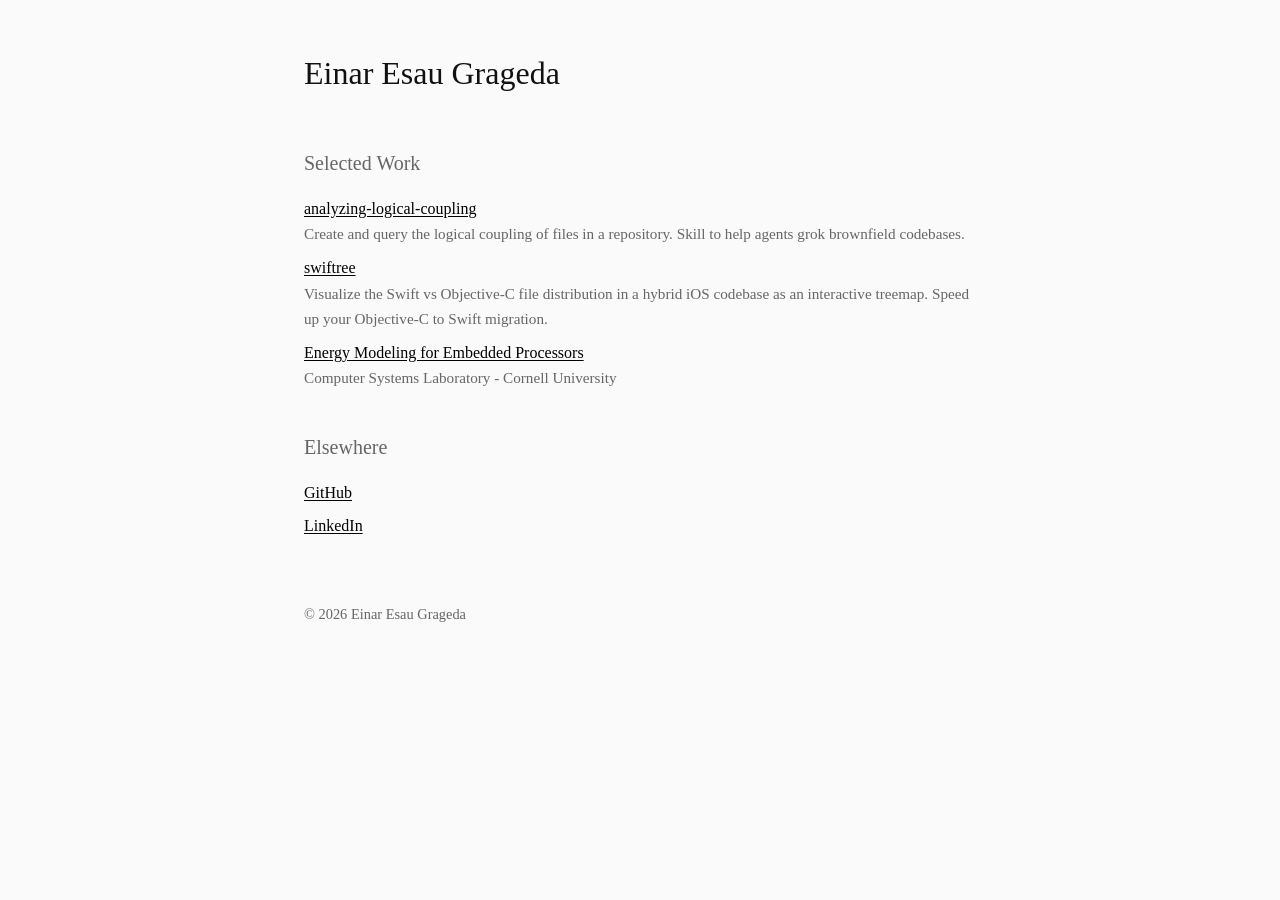
==== index.html @ 531296ae "update" ====
<!doctype html>
<html lang="en">
<head>
  <meta charset="utf-8">
  <title>Einar</title>
  <meta name="viewport" content="width=device-width, initial-scale=1">
  <link rel="icon" type="image/png" href="/favicon/favicon-96x96.png" sizes="96x96" />
  <link rel="icon" type="image/svg+xml" href="/favicon/favicon.svg" />
  <link rel="shortcut icon" href="/favicon/favicon.ico" />
  <link rel="apple-touch-icon" sizes="180x180" href="/favicon/apple-touch-icon.png" />
  <link rel="manifest" href="/favicon/site.webmanifest" />
  <meta name="description" content="Personal website and portfolio of Einar Esau Grageda.">
  <link rel="stylesheet" href="style.css">
</head>

<body>
  <main>
    <header>
      <h1>Einar Esau Grageda</h1>
    </header>

    <section>
      <h2>Selected Work</h2>
      <ul>
        <li>
          <a href="https://github.com/eev25/analyzing-logical-coupling">analyzing-logical-coupling</a><br>
          <span class="section-intro">Create and query the logical coupling of files in a repository. Skill to help agents grok brownfield codebases.</span>
        </li>
        <li>
          <a href="https://github.com/eev25/swiftree">swiftree</a><br>
          <span class="section-intro">Visualize the Swift vs Objective-C file distribution in a hybrid iOS codebase as an interactive treemap. Speed up your Objective-C to Swift migration.</span>
        </li>
        <li>
          <a href="assets/egrageda_energy_model.pdf" target="_blank" rel="noopener">Energy Modeling for Embedded Processors</a><br>
          <span class="section-intro">Computer Systems Laboratory - Cornell University</span>
        </li>
      </ul>
    </section>

    <section id="links">
      <h2>Elsewhere</h2>
      <ul>
        <li><a href="https://github.com/eev25">GitHub</a></li>
        <li><a href="https://www.linkedin.com/in/einargrageda/">LinkedIn</a></li>
      </ul>
    </section>

    <footer>
      <p>
        © 2026 Einar Esau Grageda<br>
      </p>
    </footer>
  </main>
</body>
</html>
---- style.css ----
:root {
      --text: #111;
      --muted: #666;
      --bg: #fafafa;
      --link: #000;
      --max-width: 42rem;
    }

    html {
      background: var(--bg);
      color: var(--text);
      font-family: Georgia, "Times New Roman", serif;
      line-height: 1.6;
    }

    body {
      margin: 0;
      padding: 3rem 1.25rem;
      display: flex;
      justify-content: center;
    }

    main {
      max-width: var(--max-width);
      width: 100%;
    }

    h1, h2 {
      font-weight: normal;
      margin-top: 2.5rem;
    }

    h1 {
      font-size: 2rem;
      margin-top: 0;
    }

    h2 {
      font-size: 1.25rem;
      color: var(--muted);
    }

    p {
      margin: 1rem 0;
    }

    ul {
      list-style: none;
      padding-left: 0;
      margin: 1rem 0;
    }

    li {
      margin: 0.5rem 0;
    }

    a {
      color: var(--link);
      text-decoration: underline;
      text-underline-offset: 0.15em;
    }

    a:hover {
      text-decoration-thickness: 2px;
    }

    header {
      margin-bottom: 3rem;
    }

    nav a {
      margin-right: 1rem;
      white-space: nowrap;
    }

    footer {
      margin-top: 4rem;
      font-size: 0.9rem;
      color: var(--muted);
    }

    .section-intro {
      color: var(--muted);
      font-size: 0.95rem;
    }
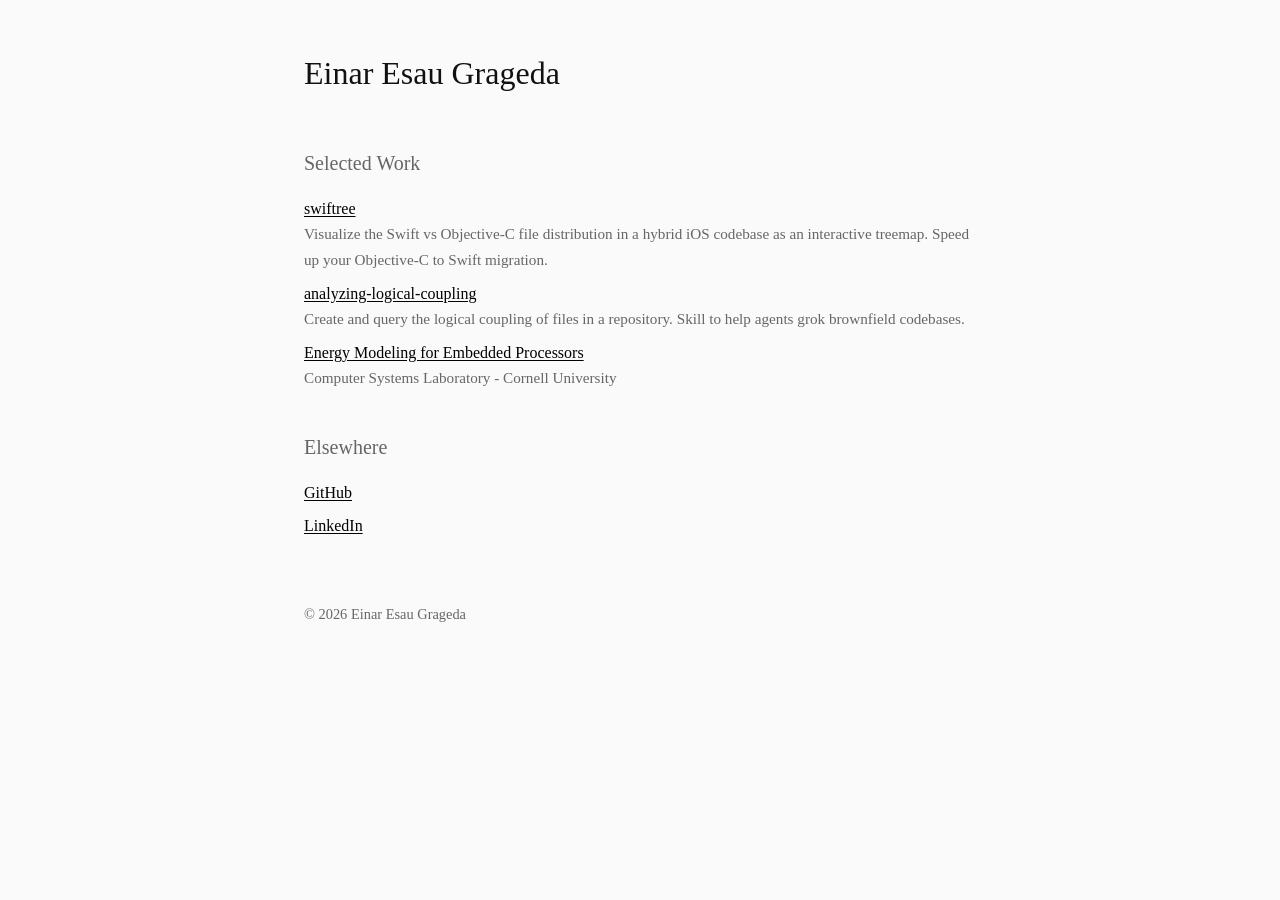
==== commit 3baffcb6: "meta" ====
--- a/index.html
+++ b/index.html
@@ -2,7 +2,7 @@
 <html lang="en">
 <head>
   <meta charset="utf-8">
-  <title>Einar</title>
+  <title>Einar Esau Grageda</title>
   <meta name="viewport" content="width=device-width, initial-scale=1">
   <link rel="icon" type="image/png" href="/favicon/favicon-96x96.png" sizes="96x96" />
   <link rel="icon" type="image/svg+xml" href="/favicon/favicon.svg" />
@@ -10,6 +10,7 @@
   <link rel="apple-touch-icon" sizes="180x180" href="/favicon/apple-touch-icon.png" />
   <link rel="manifest" href="/favicon/site.webmanifest" />
   <meta name="description" content="Personal website and portfolio of Einar Esau Grageda.">
+  <link rel="canonical" href="https://www.einaresau.com" />
   <link rel="stylesheet" href="style.css">
 </head>
 
@@ -23,12 +24,12 @@
       <h2>Selected Work</h2>
       <ul>
         <li>
+          <a href="https://github.com/eev25/swiftree">swiftree</a><br>
+          <span class="section-intro">Visualize the Swift vs Objective-C file distribution in a hybrid iOS codebase as an interactive treemap. Speed up your Objective-C to Swift migration.</span>
+        </li>
+        <li>
           <a href="https://github.com/eev25/analyzing-logical-coupling">analyzing-logical-coupling</a><br>
           <span class="section-intro">Create and query the logical coupling of files in a repository. Skill to help agents grok brownfield codebases.</span>
-        </li>
-        <li>
-          <a href="https://github.com/eev25/swiftree">swiftree</a><br>
-          <span class="section-intro">Visualize the Swift vs Objective-C file distribution in a hybrid iOS codebase as an interactive treemap. Speed up your Objective-C to Swift migration.</span>
         </li>
         <li>
           <a href="assets/egrageda_energy_model.pdf" target="_blank" rel="noopener">Energy Modeling for Embedded Processors</a><br>
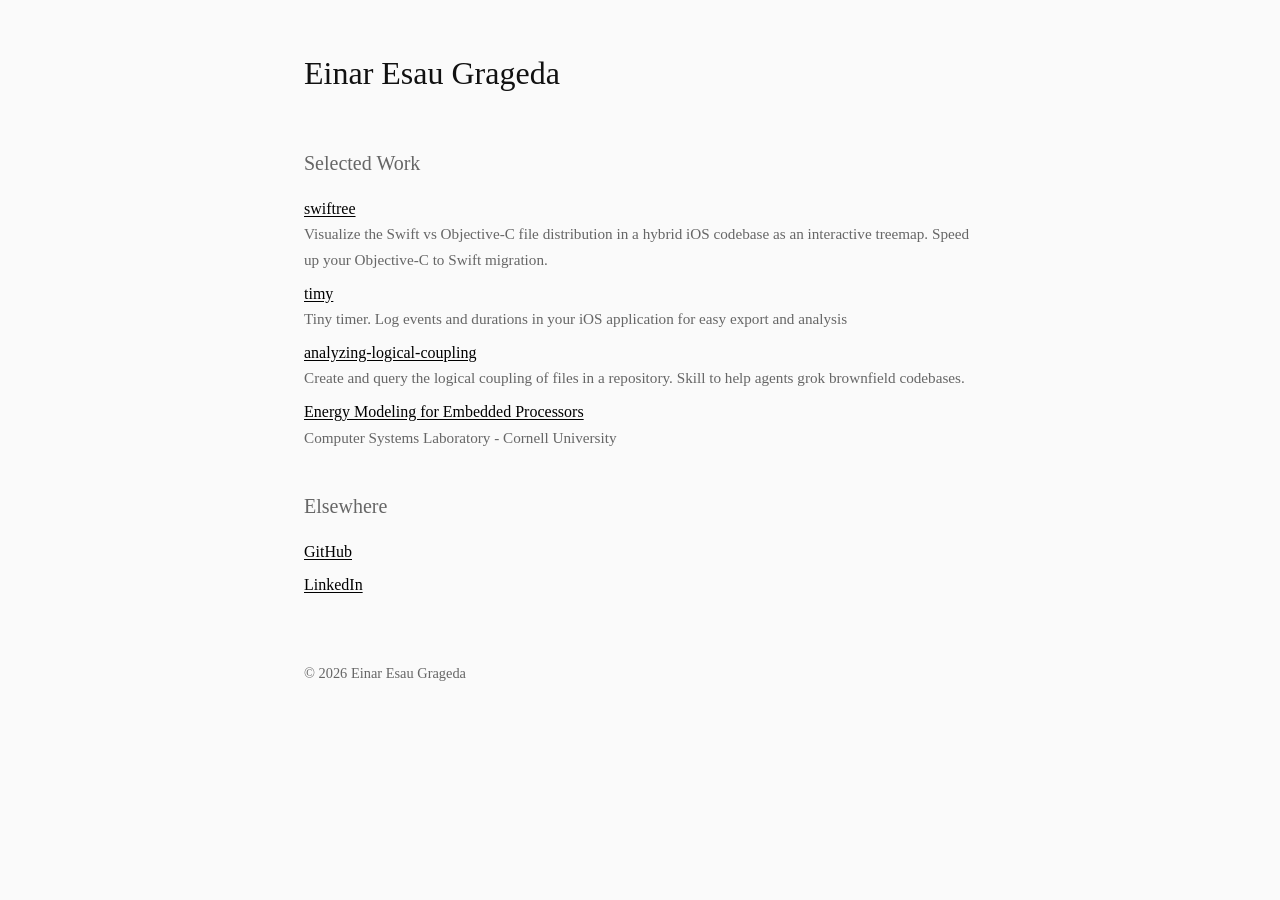
==== commit 1235c210: "project update" ====
--- a/index.html
+++ b/index.html
@@ -28,6 +28,10 @@
           <span class="section-intro">Visualize the Swift vs Objective-C file distribution in a hybrid iOS codebase as an interactive treemap. Speed up your Objective-C to Swift migration.</span>
         </li>
         <li>
+          <a href="https://github.com/eev25/timy">timy</a><br>
+          <span class="section-intro">Tiny timer. Log events and durations in your iOS application for easy export and analysis</span>
+        </li>
+        <li>
           <a href="https://github.com/eev25/analyzing-logical-coupling">analyzing-logical-coupling</a><br>
           <span class="section-intro">Create and query the logical coupling of files in a repository. Skill to help agents grok brownfield codebases.</span>
         </li>
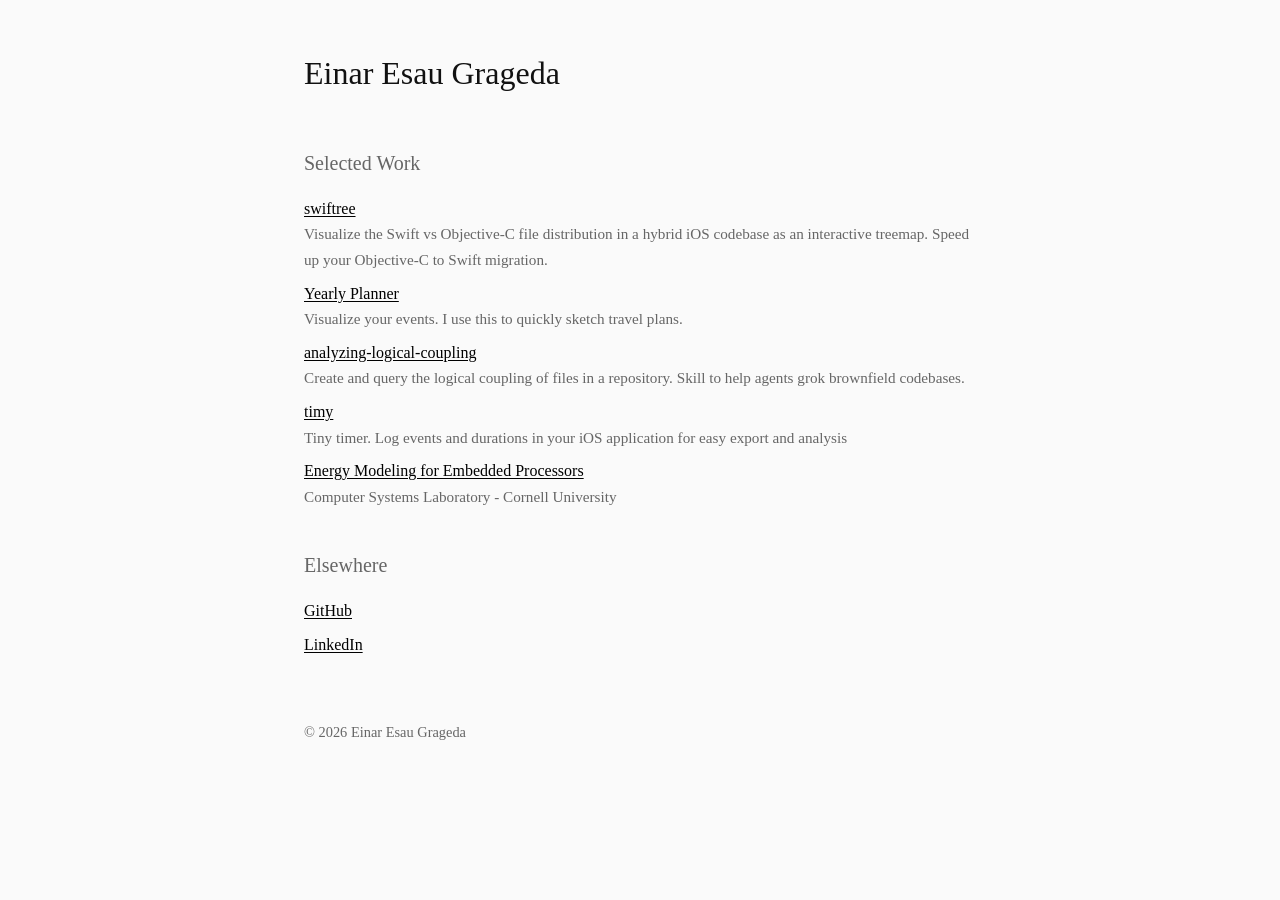
==== commit ba8d54df: "yearly planner link" ====
--- a/index.html
+++ b/index.html
@@ -28,12 +28,16 @@
           <span class="section-intro">Visualize the Swift vs Objective-C file distribution in a hybrid iOS codebase as an interactive treemap. Speed up your Objective-C to Swift migration.</span>
         </li>
         <li>
-          <a href="https://github.com/eev25/timy">timy</a><br>
-          <span class="section-intro">Tiny timer. Log events and durations in your iOS application for easy export and analysis</span>
+          <a href="planner">Yearly Planner</a><br>
+          <span class="section-intro">Visualize your events. I use this to quickly sketch travel plans.</span>
         </li>
         <li>
           <a href="https://github.com/eev25/analyzing-logical-coupling">analyzing-logical-coupling</a><br>
           <span class="section-intro">Create and query the logical coupling of files in a repository. Skill to help agents grok brownfield codebases.</span>
+        </li>
+        <li>
+          <a href="https://github.com/eev25/timy">timy</a><br>
+          <span class="section-intro">Tiny timer. Log events and durations in your iOS application for easy export and analysis</span>
         </li>
         <li>
           <a href="assets/egrageda_energy_model.pdf" target="_blank" rel="noopener">Energy Modeling for Embedded Processors</a><br>
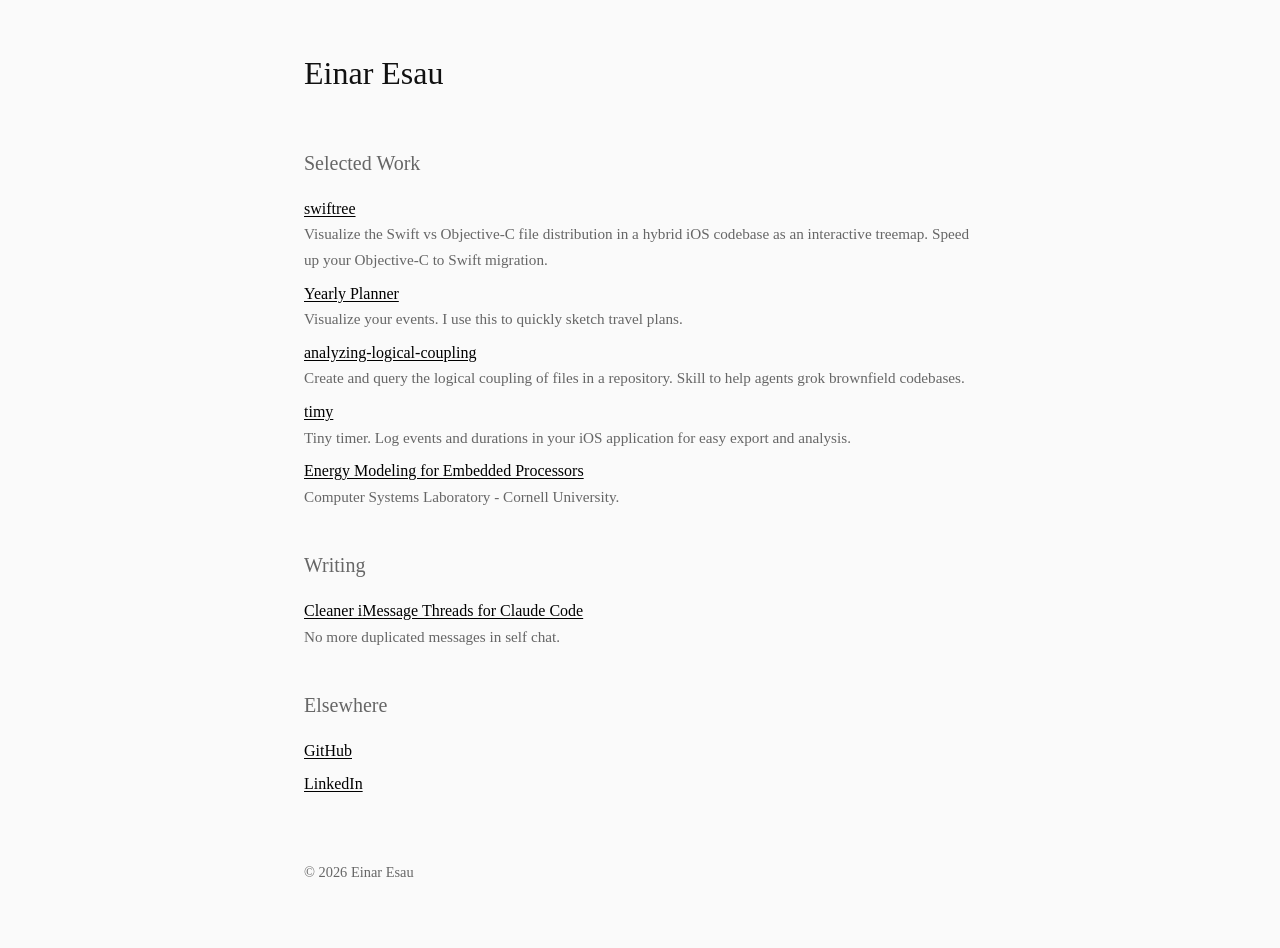
==== commit 8e85ad6d: "claude code imessage post" ====
--- a/index.html
+++ b/index.html
@@ -2,14 +2,14 @@
 <html lang="en">
 <head>
   <meta charset="utf-8">
-  <title>Einar Esau Grageda</title>
+  <title>Einar Esau</title>
   <meta name="viewport" content="width=device-width, initial-scale=1">
   <link rel="icon" type="image/png" href="/favicon/favicon-96x96.png" sizes="96x96" />
   <link rel="icon" type="image/svg+xml" href="/favicon/favicon.svg" />
   <link rel="shortcut icon" href="/favicon/favicon.ico" />
   <link rel="apple-touch-icon" sizes="180x180" href="/favicon/apple-touch-icon.png" />
   <link rel="manifest" href="/favicon/site.webmanifest" />
-  <meta name="description" content="Personal website and portfolio of Einar Esau Grageda.">
+  <meta name="description" content="Personal website and portfolio of Einar Esau.">
   <link rel="canonical" href="https://www.einaresau.com" />
   <link rel="stylesheet" href="style.css">
 </head>
@@ -17,7 +17,7 @@
 <body>
   <main>
     <header>
-      <h1>Einar Esau Grageda</h1>
+      <h1>Einar Esau</h1>
     </header>
 
     <section>
@@ -37,11 +37,21 @@
         </li>
         <li>
           <a href="https://github.com/eev25/timy">timy</a><br>
-          <span class="section-intro">Tiny timer. Log events and durations in your iOS application for easy export and analysis</span>
+          <span class="section-intro">Tiny timer. Log events and durations in your iOS application for easy export and analysis.</span>
         </li>
         <li>
-          <a href="assets/egrageda_energy_model.pdf" target="_blank" rel="noopener">Energy Modeling for Embedded Processors</a><br>
-          <span class="section-intro">Computer Systems Laboratory - Cornell University</span>
+          <a href="assets/energy_model.pdf" target="_blank" rel="noopener">Energy Modeling for Embedded Processors</a><br>
+          <span class="section-intro">Computer Systems Laboratory - Cornell University.</span>
+        </li>
+      </ul>
+    </section>
+
+    <section>
+      <h2>Writing</h2>
+      <ul>
+        <li>
+          <a href="posts/imessage-claude.html">Cleaner iMessage Threads for Claude Code</a><br>
+          <span class="section-intro">No more duplicated messages in self chat.</span>
         </li>
       </ul>
     </section>
@@ -56,7 +66,7 @@
 
     <footer>
       <p>
-        © 2026 Einar Esau Grageda<br>
+        © 2026 Einar Esau<br>
       </p>
     </footer>
   </main>
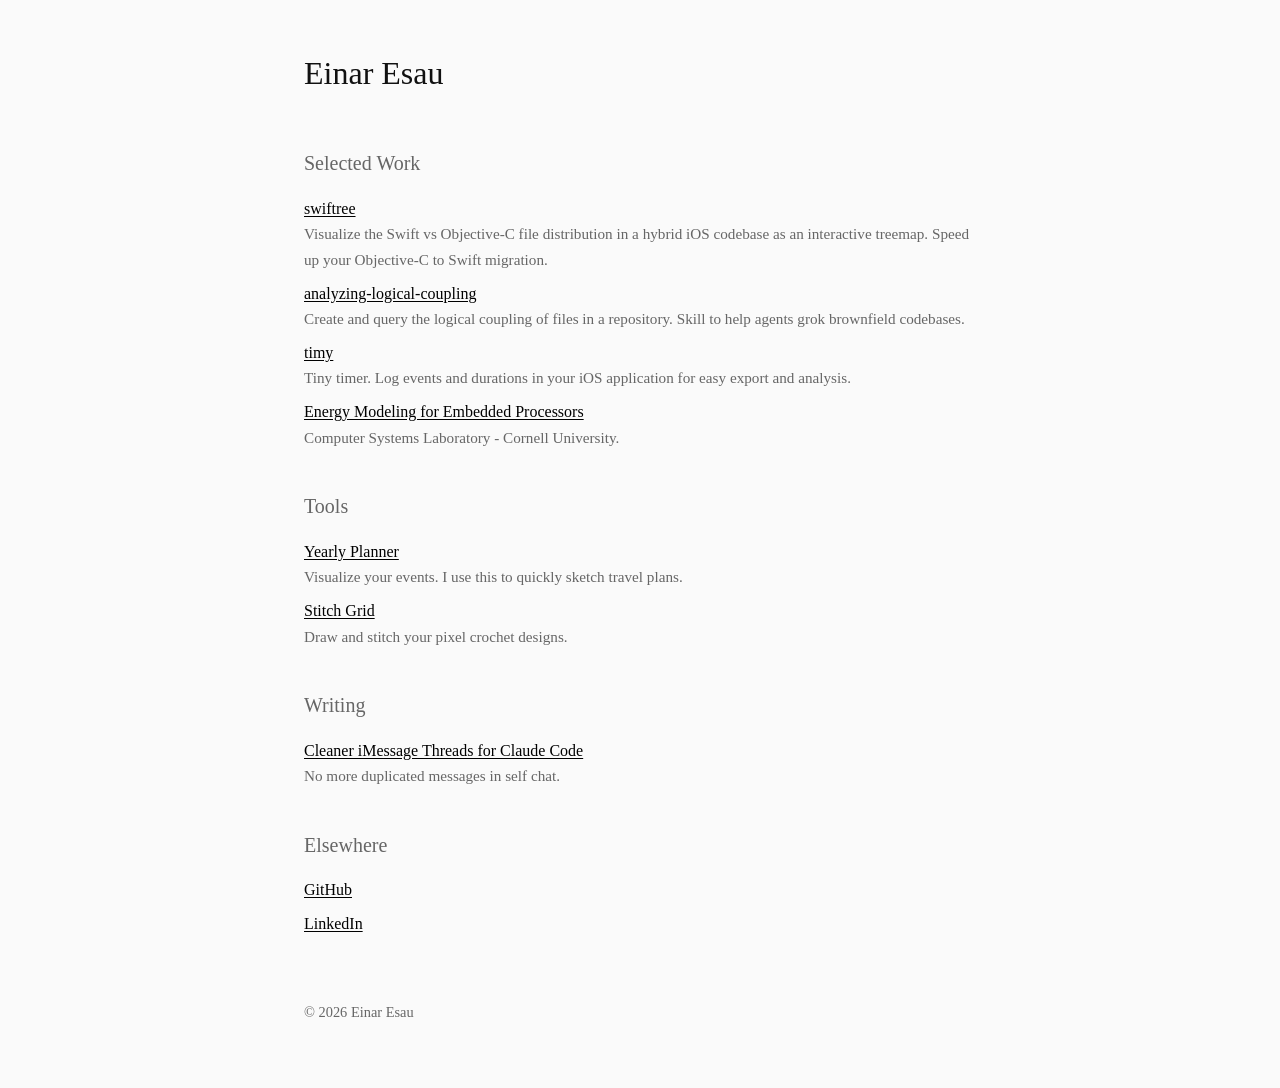
==== commit d91b3729: "stitch-grid" ====
--- a/index.html
+++ b/index.html
@@ -28,10 +28,6 @@
           <span class="section-intro">Visualize the Swift vs Objective-C file distribution in a hybrid iOS codebase as an interactive treemap. Speed up your Objective-C to Swift migration.</span>
         </li>
         <li>
-          <a href="planner">Yearly Planner</a><br>
-          <span class="section-intro">Visualize your events. I use this to quickly sketch travel plans.</span>
-        </li>
-        <li>
           <a href="https://github.com/eev25/analyzing-logical-coupling">analyzing-logical-coupling</a><br>
           <span class="section-intro">Create and query the logical coupling of files in a repository. Skill to help agents grok brownfield codebases.</span>
         </li>
@@ -42,6 +38,20 @@
         <li>
           <a href="assets/energy_model.pdf" target="_blank" rel="noopener">Energy Modeling for Embedded Processors</a><br>
           <span class="section-intro">Computer Systems Laboratory - Cornell University.</span>
+        </li>
+      </ul>
+    </section>
+
+    <section>
+      <h2>Tools</h2>
+      <ul>
+        <li>
+          <a href="planner">Yearly Planner</a><br>
+          <span class="section-intro">Visualize your events. I use this to quickly sketch travel plans.</span>
+        </li>
+        <li>
+          <a href="stitch-grid">Stitch Grid</a><br>
+          <span class="section-intro">Draw and stitch your pixel crochet designs.</span>
         </li>
       </ul>
     </section>
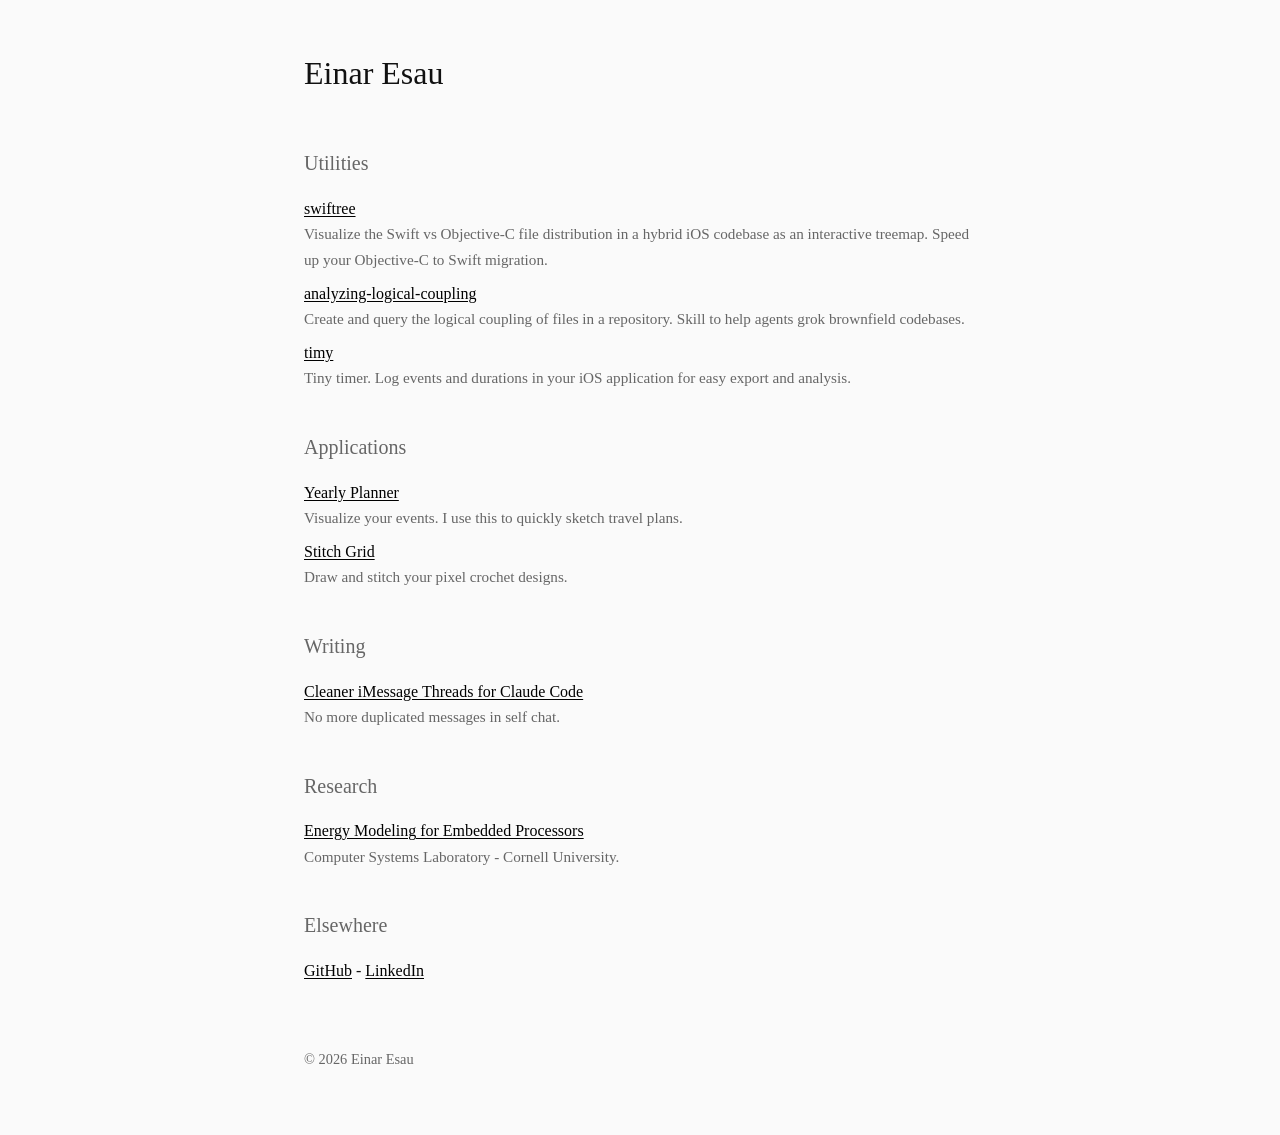
==== commit ef12f2d2: "Reorder" ====
--- a/index.html
+++ b/index.html
@@ -21,7 +21,7 @@
     </header>
 
     <section>
-      <h2>Selected Work</h2>
+      <h2>Utilities</h2>
       <ul>
         <li>
           <a href="https://github.com/eev25/swiftree">swiftree</a><br>
@@ -35,15 +35,11 @@
           <a href="https://github.com/eev25/timy">timy</a><br>
           <span class="section-intro">Tiny timer. Log events and durations in your iOS application for easy export and analysis.</span>
         </li>
-        <li>
-          <a href="assets/energy_model.pdf" target="_blank" rel="noopener">Energy Modeling for Embedded Processors</a><br>
-          <span class="section-intro">Computer Systems Laboratory - Cornell University.</span>
-        </li>
       </ul>
     </section>
 
     <section>
-      <h2>Tools</h2>
+      <h2>Applications</h2>
       <ul>
         <li>
           <a href="planner">Yearly Planner</a><br>
@@ -66,11 +62,20 @@
       </ul>
     </section>
 
+    <section>
+      <h2>Research</h2>
+      <ul>
+        <li>
+          <a href="assets/energy_model.pdf" target="_blank" rel="noopener">Energy Modeling for Embedded Processors</a><br>
+          <span class="section-intro">Computer Systems Laboratory - Cornell University.</span>
+        </li>
+      </ul>
+    </section>
+
     <section id="links">
       <h2>Elsewhere</h2>
       <ul>
-        <li><a href="https://github.com/eev25">GitHub</a></li>
-        <li><a href="https://www.linkedin.com/in/einargrageda/">LinkedIn</a></li>
+        <a href="https://github.com/eev25">GitHub</a> - <a href="https://www.linkedin.com/in/einargrageda/">LinkedIn</a></li>
       </ul>
     </section>
 
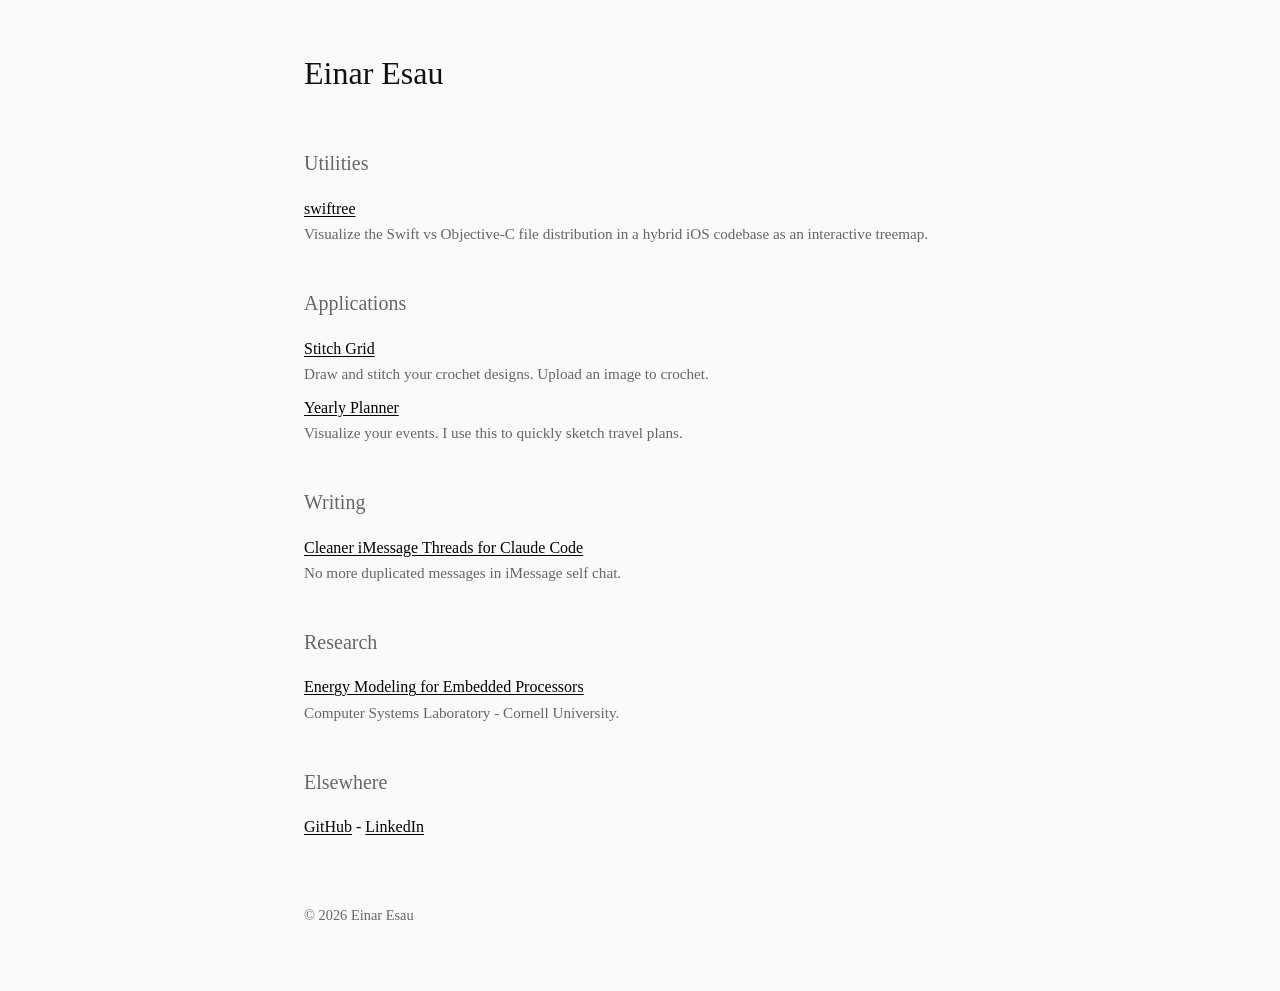
==== commit 09b80c4b: "reorg" ====
--- a/index.html
+++ b/index.html
@@ -25,15 +25,7 @@
       <ul>
         <li>
           <a href="https://github.com/eev25/swiftree">swiftree</a><br>
-          <span class="section-intro">Visualize the Swift vs Objective-C file distribution in a hybrid iOS codebase as an interactive treemap. Speed up your Objective-C to Swift migration.</span>
-        </li>
-        <li>
-          <a href="https://github.com/eev25/analyzing-logical-coupling">analyzing-logical-coupling</a><br>
-          <span class="section-intro">Create and query the logical coupling of files in a repository. Skill to help agents grok brownfield codebases.</span>
-        </li>
-        <li>
-          <a href="https://github.com/eev25/timy">timy</a><br>
-          <span class="section-intro">Tiny timer. Log events and durations in your iOS application for easy export and analysis.</span>
+          <span class="section-intro">Visualize the Swift vs Objective-C file distribution in a hybrid iOS codebase as an interactive treemap.</span>
         </li>
       </ul>
     </section>
@@ -42,12 +34,12 @@
       <h2>Applications</h2>
       <ul>
         <li>
+          <a href="stitch-grid">Stitch Grid</a><br>
+          <span class="section-intro">Draw and stitch your crochet designs. Upload an image to crochet.</span>
+        </li>
+        <li>
           <a href="planner">Yearly Planner</a><br>
           <span class="section-intro">Visualize your events. I use this to quickly sketch travel plans.</span>
-        </li>
-        <li>
-          <a href="stitch-grid">Stitch Grid</a><br>
-          <span class="section-intro">Draw and stitch your pixel crochet designs.</span>
         </li>
       </ul>
     </section>
@@ -57,7 +49,7 @@
       <ul>
         <li>
           <a href="posts/imessage-claude.html">Cleaner iMessage Threads for Claude Code</a><br>
-          <span class="section-intro">No more duplicated messages in self chat.</span>
+          <span class="section-intro">No more duplicated messages in iMessage self chat.</span>
         </li>
       </ul>
     </section>
